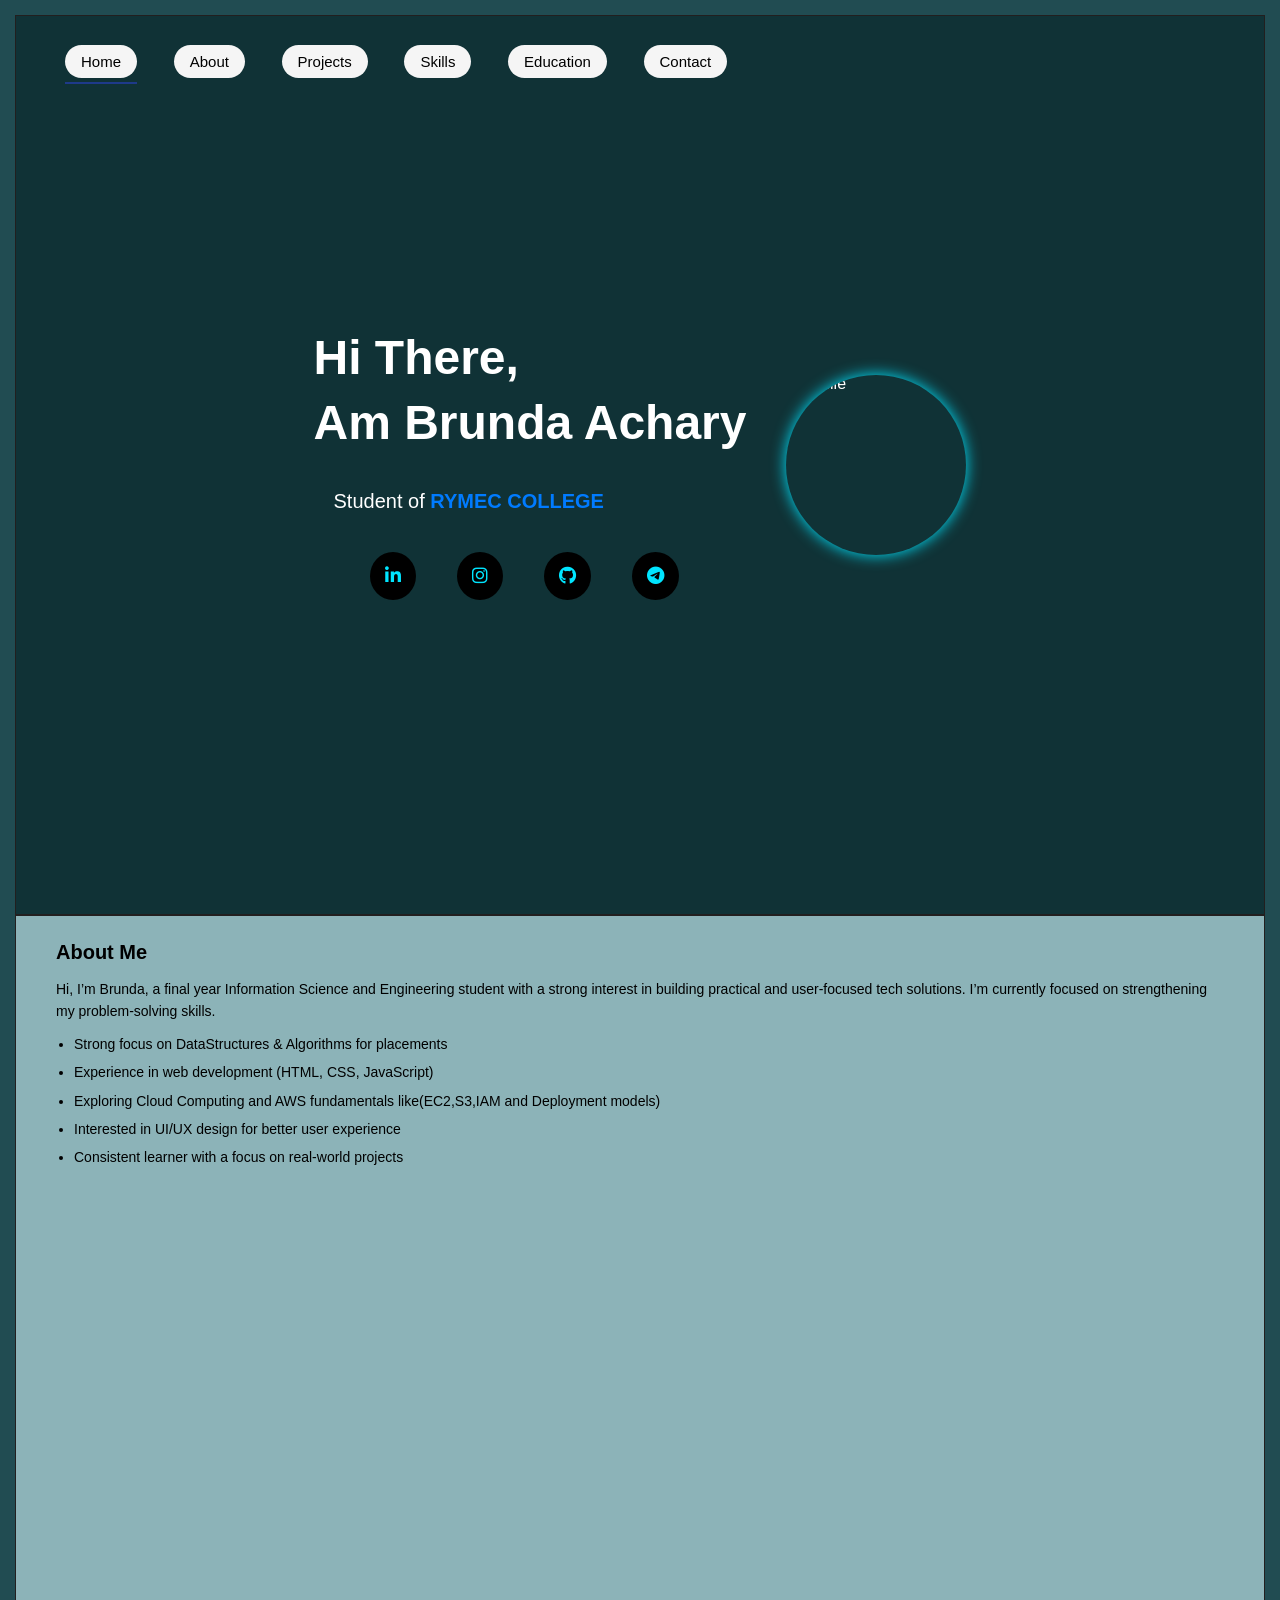
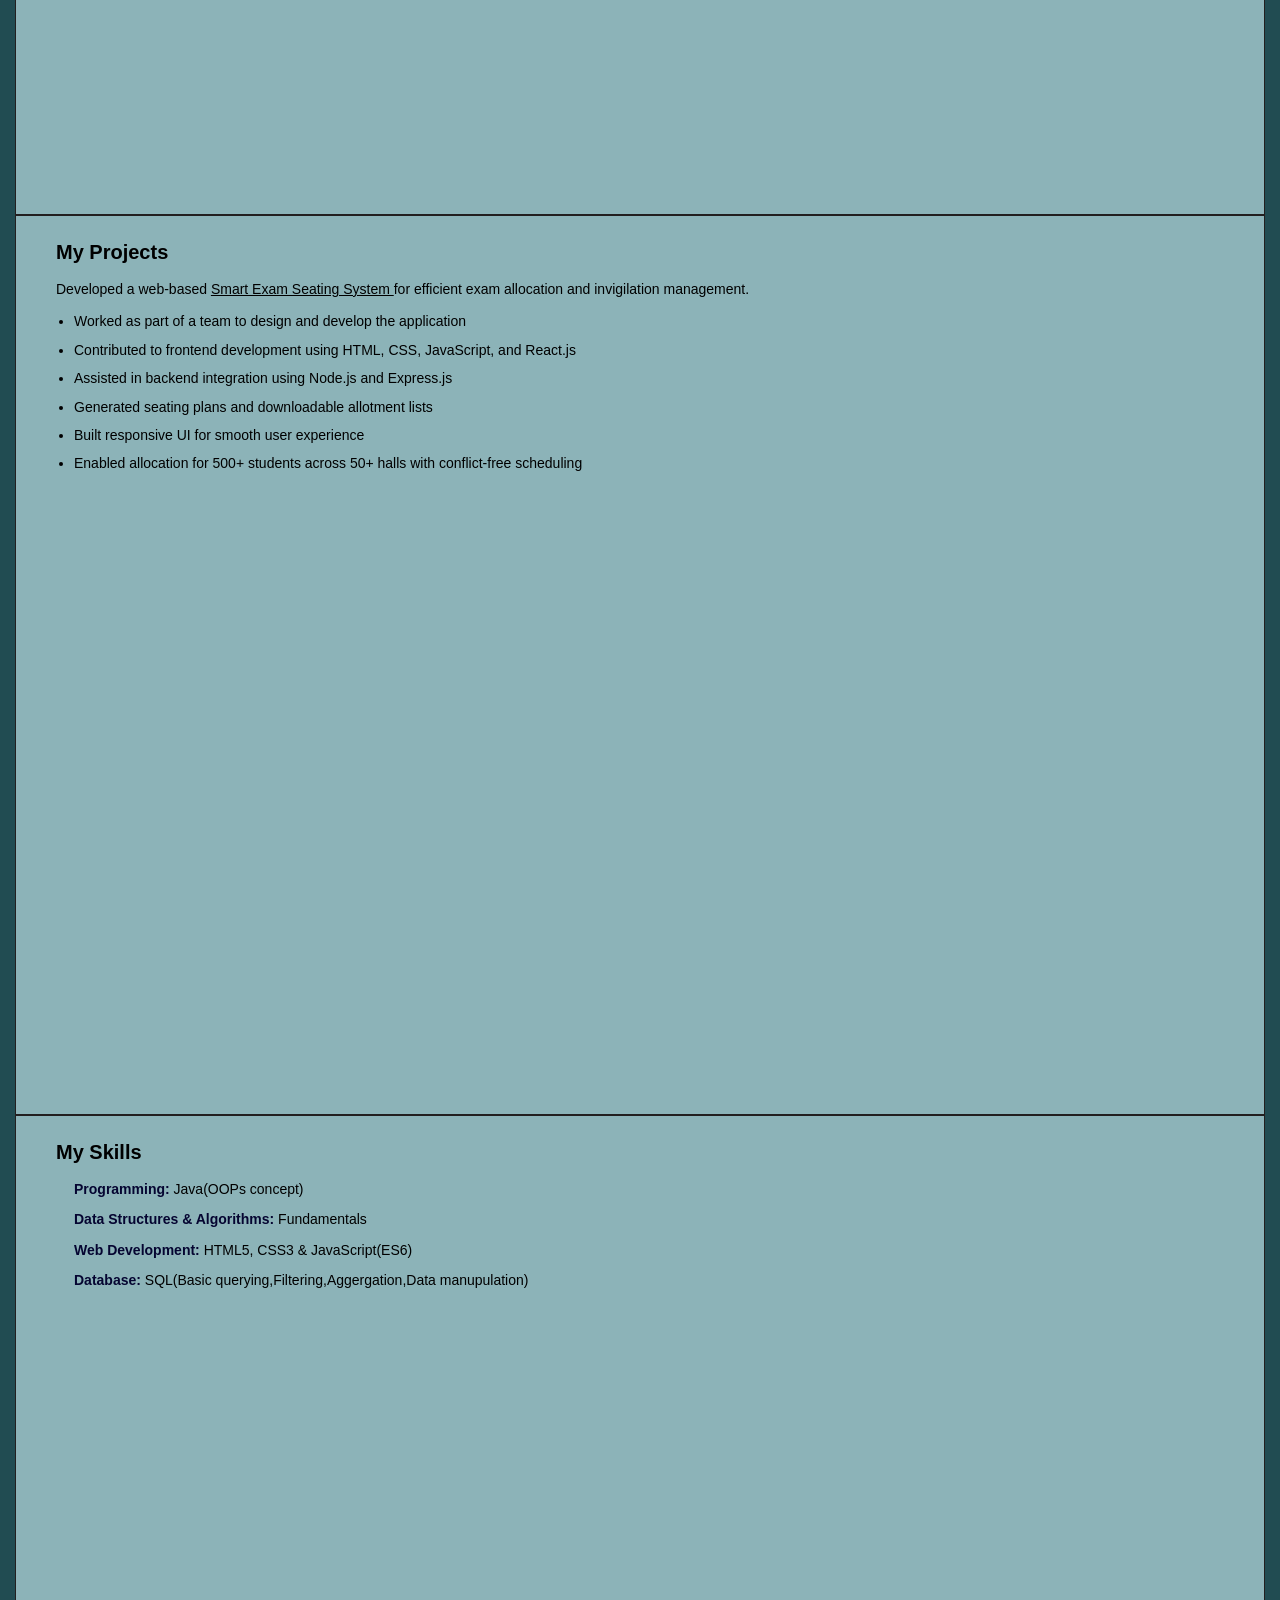
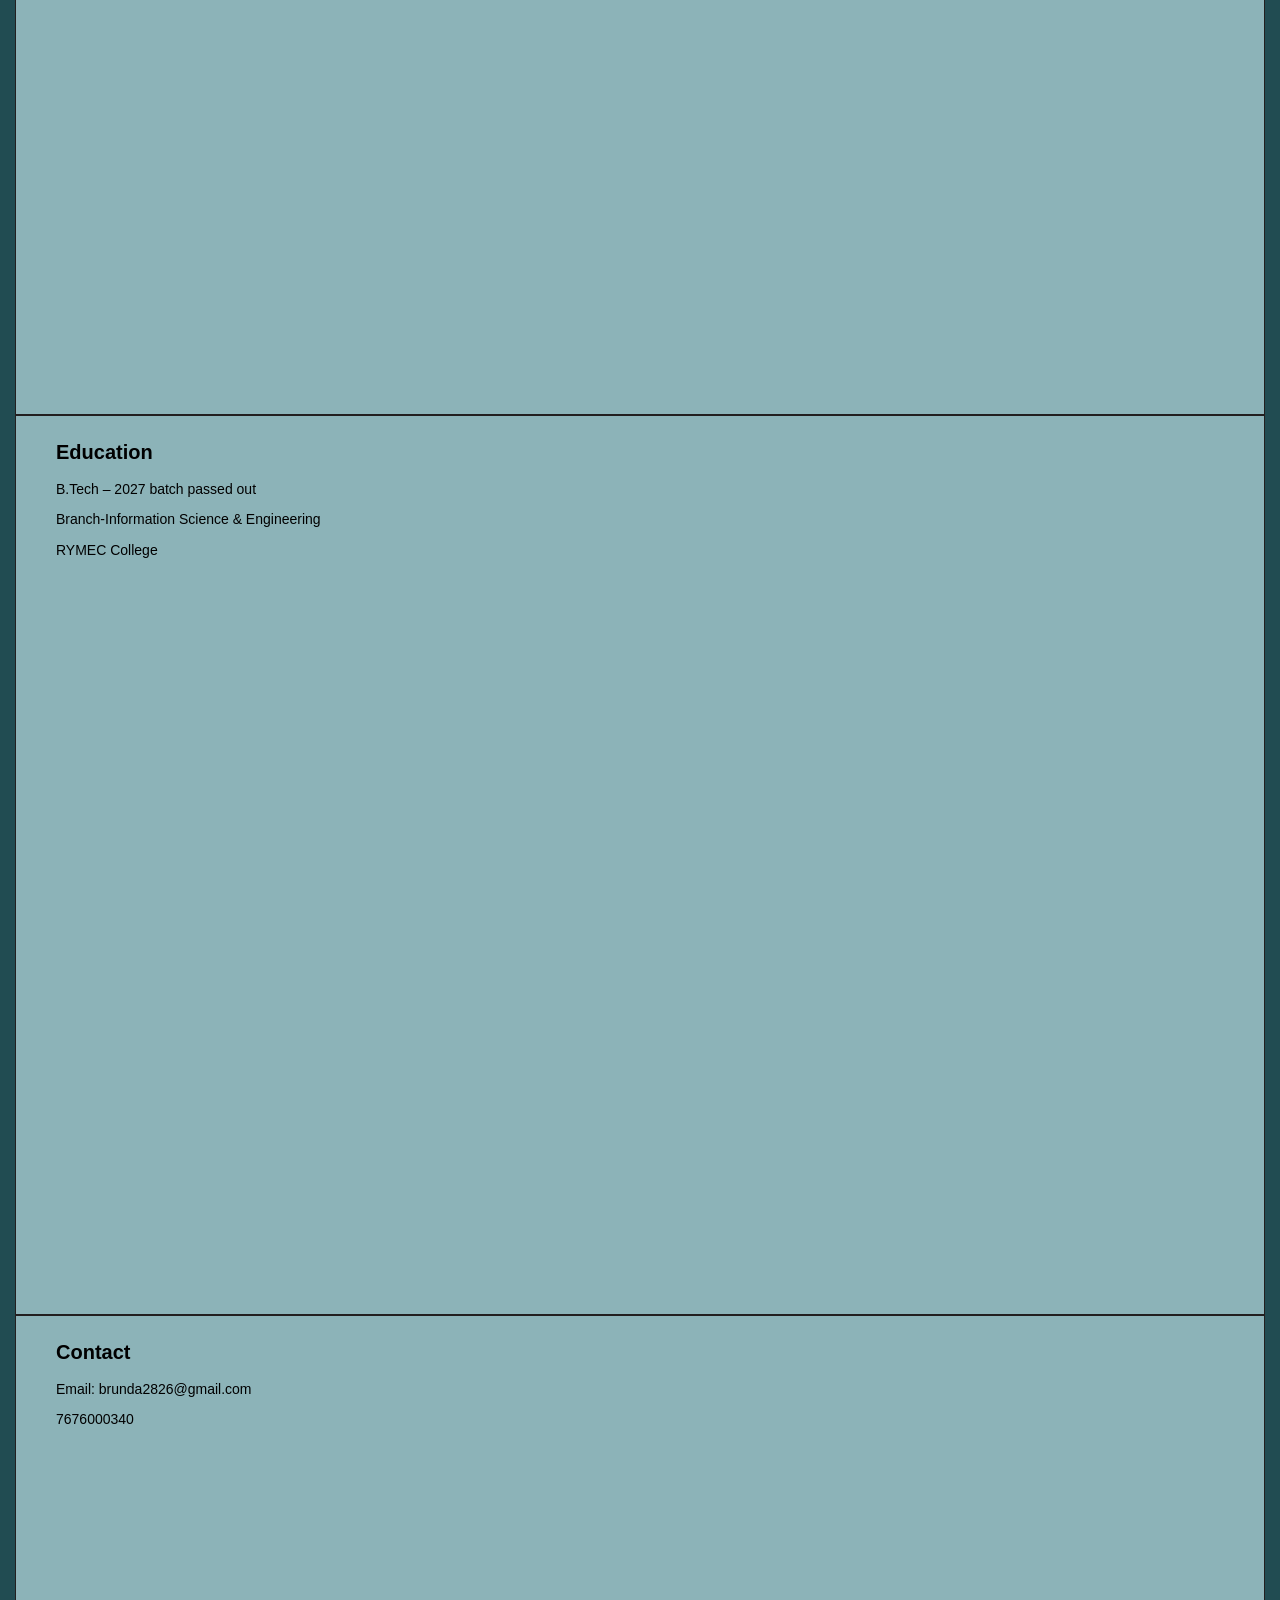
==== index.html @ 6b870812 "commit" ====
<!DOCTYPE html>
<html lang="en">
 
<head>
  <meta charset="UTF-8">
  <meta name="viewport" content="width=device-width, initial-scale=1.0">
  <meta name="description" content="Brunda's portfolio website">
  <title>Brunda Portfolio</title>

  <link rel="stylesheet" href="css/styling.css" >
  <link rel="stylesheet"
    href="https://cdnjs.cloudflare.com/ajax/libs/font-awesome/6.5.1/css/all.min.css">
</head>

<body>
<div>
<!-- NAVBAR -->
<header class="welcoming">
  <nav>
    <a class="nav-link active" href="#home">Home</a>
    <a class="nav-link" href="#about">About</a>
    <a class="nav-link" href="#projects">Projects</a>
    <a class="nav-link" href="#skills">Skills</a>
    <a class="nav-link" href="#education">Education</a>
    <a class="nav-link" href="#contact">Contact</a>
  </nav>
</header>


<!-- HOME -->
<main>
<section id="home" class="section hero-text">

  <div class="hero">
    <h1>Hi There,</h1>
    <h1>Am Brunda Achary</h1>
    <p> Student of <span class="highlighted">RYMEC COLLEGE</span></p>
      
    <div class="socials">
        <a href="https://www.linkedin.com/in/brunda-achary-463574352" target="_blank">
      <i class="fab fa-linkedin-in"></i>
        </a>

       <a href="https://www.instagram.com/brunda_achary/" target="_blank">
      <i class="fab fa-instagram"></i>
        </a>

      <a href="https://github.com/brunda2826-web/brunda" target="_blank">
      <i class="fab fa-github"></i>
       </a>

      <a href="https://t.me/bru_nda" target="_blank">
      <i class="fab fa-telegram-plane"></i>
      </a>
      
    </div>
  </div>

  <div class="image">
    <img src="display.jpeg" alt="profile">
  </div>

</section>

<!-- ABOUT -->
<section id="about" class="section">

   <div class="container">
   <h2>About Me</h2> 
   <p> Hi, I’m Brunda, a final year Information Science and Engineering student with a strong interest in building practical
      and user-focused tech solutions. I’m currently focused on strengthening my problem-solving skills.
   <ul>
    <li>Strong focus on DataStructures & Algorithms for placements</li>
    <li> Experience in web development (HTML, CSS, JavaScript)</li>
    <li>Exploring Cloud Computing and AWS fundamentals like(EC2,S3,IAM and Deployment models) </li>
    <li>Interested in UI/UX design for better user experience</li>
    <li>Consistent learner with a focus on real-world projects</li>
  </p>
</div>

</section>

<!-- PROJECTS-->
<section id="projects" class="section">

     <div class="container">
  <h2>My Projects</h2>
  <p> Developed a web-based <u>Smart Exam Seating System </u>for efficient exam allocation and invigilation management.<p>
  <ul>
    <li>Worked as part of a team to design and develop the application</li>
   <li>Contributed to frontend development using HTML, CSS, JavaScript, and React.js</li> 
   <li>Assisted in backend integration using Node.js and Express.js</li>
   <li> Generated seating plans and downloadable allotment lists</li>
   <li>Built responsive UI for smooth user experience</li>
   <li>Enabled allocation for 500+ students across 50+ halls with conflict-free scheduling</li>
  </ul>
</div>

</section>
<!--SKILLS-->
<section id="skills" class="section">

  <div class="container">
  <h2>My Skills</h2>
  <ul>
    <p><b class="coo">Programming: </b>Java(OOPs concept)</p>
    <p> <b class="coo">Data Structures & Algorithms: </b>Fundamentals</p>
    <p><b class="coo">Web Development: </b> HTML5, CSS3 & JavaScript(ES6)</p>
    <p><b class="coo"> Database: </b> SQL(Basic querying,Filtering,Aggergation,Data manupulation)</p>
  </ul>
</div>

</section>

<!-- EDUCATION -->
<section id="education" class="section">

<div class="container">
  <h2>Education</h2>
  <p>B.Tech – 2027 batch passed out </p>
  <p>Branch-Information Science & Engineering</p>
  <p>RYMEC College</p>
  </div>

</section>

<!-- CONTACT -->
<section id="contact" class="section">

  <div class="container">
  <h2>Contact</h2>
  <p>Email: brunda2826@gmail.com</p>
  <p> 7676000340</p>
 </div>

</section>
</main>
</div>

<!-- ACTIVE NAV SCRIPT -->
<script>
  const sections = document.querySelectorAll(".section");
  const navLinks = document.querySelectorAll(".nav-link");

  window.addEventListener("scroll", () => {
    let current = "";

    sections.forEach(section => {
      const sectionTop = section.offsetTop;
      const sectionHeight = section.clientHeight;

      if (pageYOffset >= sectionTop - sectionHeight / 3) {
        current = section.getAttribute("id");
      }
    });

    navLinks.forEach(link => {
      link.classList.remove("active");
      if (link.getAttribute("href") === "#" + current) {
        link.classList.add("active");
      }
    });
  });
</script>

</body>
</html>
---- css/styling.css ----
* {
  margin: 0;
  padding: 0;
  box-sizing: border-box;
  font-family: Arial, Helvetica, sans-serif;
}

.bold{
  font-size:xx-large;
}

html {
  scroll-behavior: smooth;
  scroll-padding-top:100px;
}

body {
    margin:15px;
  background: #214c52;
}

/* Navbar */
.welcoming {
  position: fixed;
  padding:30px 20px;
  font-size:x-large;
  width: 100%;
 justify-content:space-between;
  z-index: 100;
  flex-direction:column;
}

.nav-link{
  padding:8px 16px;
  border-radius:20px;
  background:#f5f5f5;
  color:rgb(0, 0, 0);
  margin-left: 30px;
  font-weight: 500;
  font-size: 15px;
  text-decoration: none;
  position: relative;
 
}
.nav-link:hover{
  transition: 0.3s ease;
  background-color: rgb(160, 182, 115);
}
/* underline effect */
nav a::after {
  content: "";
  position: absolute;
  left: 0;
  bottom: -6px;
  width: 0;
  height: 2px;
  background: #1e3a8a;
  transition: width 0.3s ease;
}

nav a.active::after,
nav a:hover::after {
  width: 100%;
}

/* Sections */
.section {
  min-height: 100vh;
  padding: 80 100px;
  border:1px solid #221f1f;
  text-align:left;
}
.container{
  max-width:900pxm;
  margin:auto;
}
ul{
  padding-left:30px;
}

/* Hero Section */
.hero-text {
  display: flex;
  gap:40px;
  align-items: center;
  justify-content:center;
}

.hero h1 {
  font-size: 48px;
  margin-bottom: 10px;
}

.hero p {
  font-size: 20px;
  margin: 15px 0;
  padding:20px;
}

.btn {
  background: #1e3a8a;
  color: white;
  border: none;
  padding: 12px 28px;
  border-radius: 30px;
  cursor: pointer;
  font-size: 16px;
}

/* Social Icons */
.socials {
  display:flex;
  gap:15px;
  justify-content: center;
}

.socials i {
  background: #000;
  color: #00e5ff;
  padding: 15px;
  margin-right: 10px;
  border-radius: 50%;
  cursor: pointer;
}
.socials a:hover i{
    color:#00e5ff;
    transform:scale(1.2);
    transition:0.3s;
}

/* Image */
.image {
  width: 180px;
  height: 180px;
  flex-shrink:0;
  overflow: hidden;
  box-shadow: 0 0 15px #00e5ff;
  border-radius:50%;
   transition:all 0.4s ease;
}
.image:hover{
    color:#00e5ff;
    transform:scale(1.05);
   

}
.image img {
  width: 100%;
  height: 100%;
  object-fit: cover;
  object-position: center top;
  display:block;
}/** Make each section full viewport height and add padding */


/* Background and text colors for each section */
#home {
  background-color: #103236;
  min-height:100vh;  /* dark blue */
  color: #fff;                 /* white text for contrast */
}

#about {
  margin: 0 auto;
  text-align:left;
  padding:20px 40px;
  font-size:20px;
  line-height:1.6;
  background-color: #8cb3b8;  /* light blue */
  color: black;             /* blue text */
}

#skills {
    margin: 0 auto;
    text-align:left;
    padding:20px 40px;
    font-size:20px;
    line-height:1.6;
    background-color: #8cb3b8;  /* light blue */
    color: black;  
}
#projects {
   margin: 0 auto;
   text-align:left;
   padding:20px 40px;
   font-size:20px;
   line-height:1.6;
   background-color: #8cb3b8;   /* light blue */
   color: black; 
}
#education {
   margin: 0 auto;
   text-align:left;
   padding:20px 40px;
   font-size:20px;
   line-height:1.6;
   background-color: #8cb3b8;  /* light blue */
   color: black;  
}

#contact {
   margin: 0 auto;
   text-align:left;
   padding:20px 40px;
   font-size:20px;
   line-height:1.6;
   background-color: #8cb3b8;  /* light blue */
   color: black; 
    
}
.highlighted{
    font-size:20px;
    line-height:1.6;
    color:rgb(158, 207, 118);
    font-weight:750;
}

 
.coo{
   color:rgb(5, 5, 49);
}
@media (max-width: 768px) {
  *{
    margin:0;
    padding:0;
    box-sizing:border-box;
  }
body{
  font-family:Arial, Helvetica, sans-serif;
  line-height:1.6;
}
.section {
    padding: 50px 20px;
  }
  .container{
    width:100%;
    max-width:100%;
  }
  nav{
    display:flex;
    padding:10px;
    flex-wrap:wrap;
    justify-content:center;
    align-items:center;
    gap:8x;
  }
  .nav-link {
    text-decoration: none;
  padding: 6px 12px;
  background: #f0f0f0;
  border-radius: 20px;
  color: black;
  font-size: 14px;
}
 
  .hero-text {
    flex-direction: column;
   display:flex;
    text-align: center;
    align-items:center;
  }
  .welcoming {
    width:90%;
    max-width:400px;
    padding:16px;
    text-align: center;
  }
  .hero{
    width:100%;
  }
  .hero h1 {
    font-size: 24px;
  }

  .hero p {
    font-size: 14px;
  }
.image {
  width: 180px;
  height: 180px;
  flex-shrink:0;
  overflow: hidden;
  box-shadow: 0 0 15px #00e5ff;
}
.image img {
 width:150px;
    height:auto;
    border-radius:50%;
    margin-top:15px;
}
  }
   .socials {
  margin-top: 10px;
}
.socials a {
  margin: 0 8px;
  font-size: 18px;
  color: black;
}
/* ABOUT + PROJECTS + LISTS */
ul {
  margin-top: 10px;
  padding-left: 18px;
}

li {
  font-size: 14px;
  margin-bottom: 6px;
}

/* HEADINGS */
h2 {
  margin-bottom: 10px;
  font-size: 20px;
}

/* PARAGRAPHS */
p {
  font-size: 14px;
  margin-bottom: 8px;
}

/* HIGHLIGHT TEXT */
.highlighted {
  color: #007bff;
  font-weight: bold;
}
coo{
   color:rgb(5, 5, 49);
}
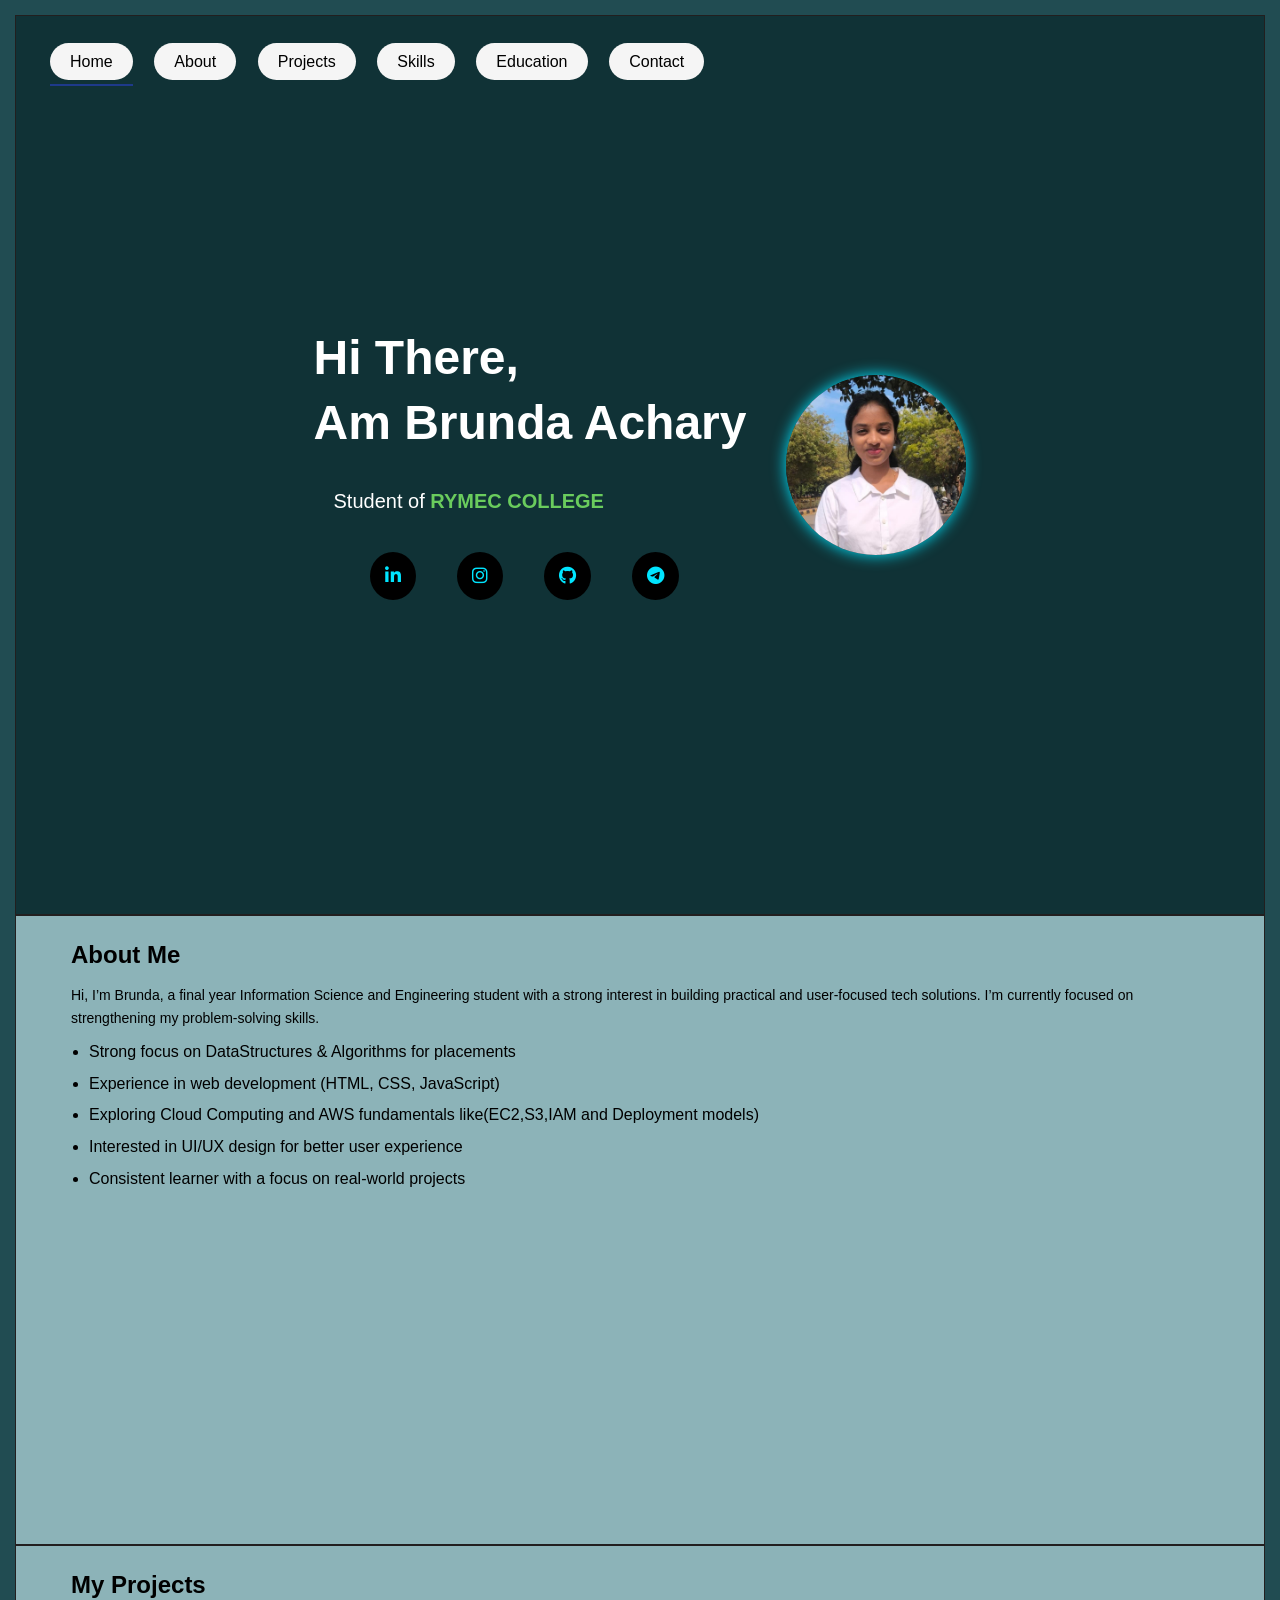
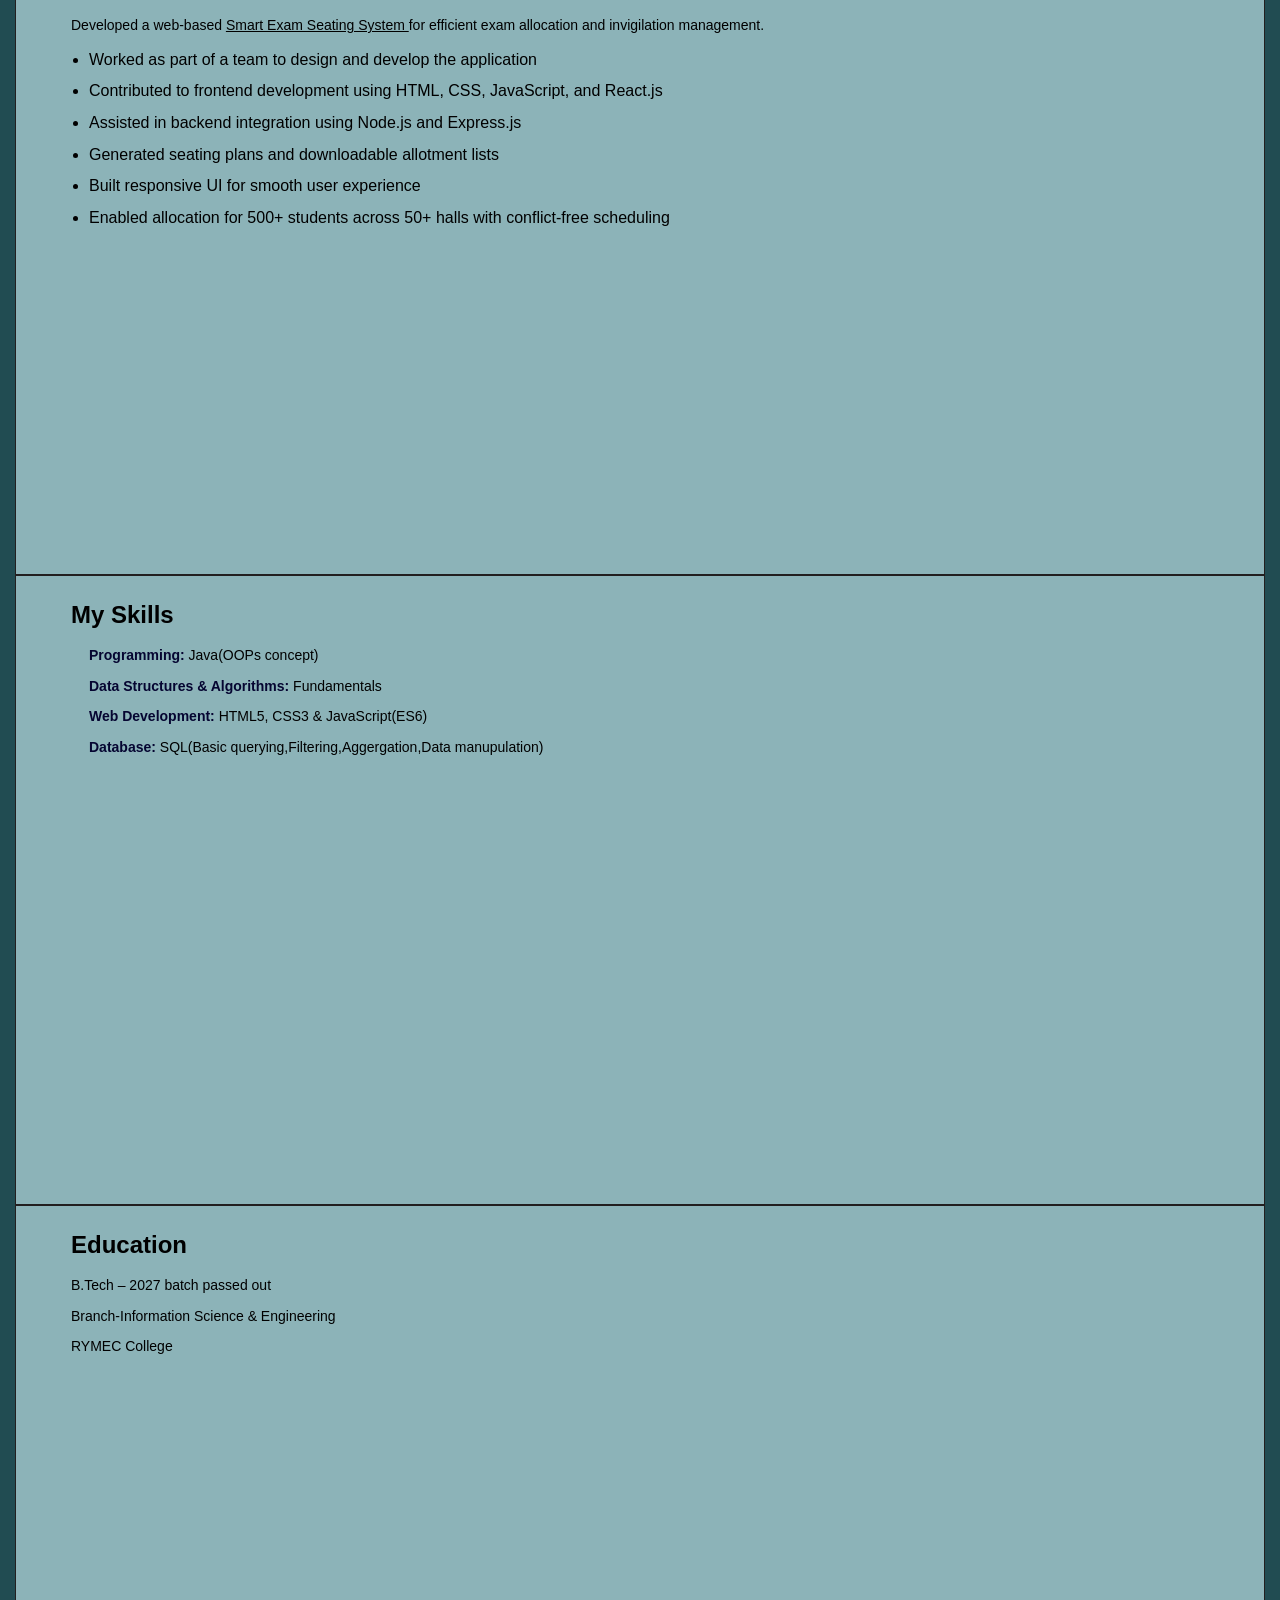
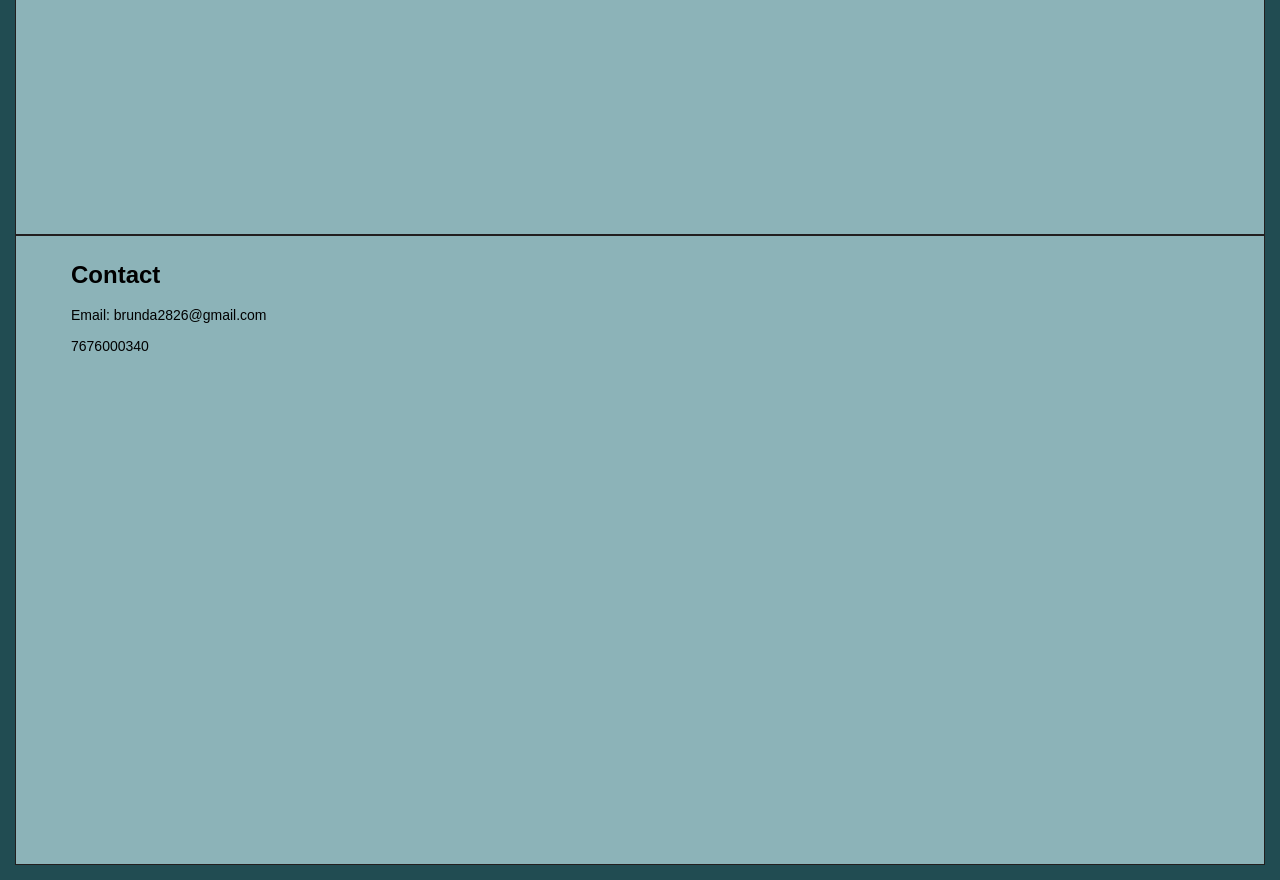
==== commit 6eb815ae: "ui changes" ====
--- a/index.html
+++ b/index.html
@@ -34,7 +34,7 @@
   <div class="hero">
     <h1>Hi There,</h1>
     <h1>Am Brunda Achary</h1>
-    <p> Student of <span class="highlighted">RYMEC COLLEGE</span></p>
+    <p>Student of <span class="highlighted">RYMEC COLLEGE</span></p>
       
     <div class="socials">
         <a href="https://www.linkedin.com/in/brunda-achary-463574352" target="_blank">
@@ -57,7 +57,7 @@
   </div>
 
   <div class="image">
-    <img src="display.jpeg" alt="profile">
+    <img src="images/display.jpeg" alt="profile">
   </div>
 
 </section>
@@ -77,7 +77,6 @@
     <li>Consistent learner with a focus on real-world projects</li>
   </p>
 </div>
-
 </section>
 
 <!-- PROJECTS-->
--- a/css/styling.css
+++ b/css/styling.css
@@ -23,6 +23,8 @@
 .welcoming {
   position: fixed;
   padding:30px 20px;
+  flex-wrap:wrap;
+  gap:12px;
   font-size:x-large;
   width: 100%;
  justify-content:space-between;
@@ -31,13 +33,14 @@
 }
 
 .nav-link{
-  padding:8px 16px;
+  padding:10px 20px;
   border-radius:20px;
   background:#f5f5f5;
   color:rgb(0, 0, 0);
-  margin-left: 30px;
+  margin-left: 15px;
   font-weight: 500;
-  font-size: 15px;
+  transition:0.3s;
+  font-size: 16px;
   text-decoration: none;
   position: relative;
  
@@ -65,17 +68,17 @@
 
 /* Sections */
 .section {
-  min-height: 100vh;
-  padding: 80 100px;
+  min-height: 70vh;
+  padding: 2em 1.5em;
   border:1px solid #221f1f;
   text-align:left;
-}
+  margin:auto;
+}
+
 .container{
-  max-width:900pxm;
+  max-width:600pxm;
   margin:auto;
-}
-ul{
-  padding-left:30px;
+  padding:0 15px;
 }
 
 /* Hero Section */
@@ -106,6 +109,11 @@
   cursor: pointer;
   font-size: 16px;
 }
+h2{
+  font-size:32px;
+  margin-bottom: 20px;
+}
+
 
 /* Social Icons */
 .socials {
@@ -159,12 +167,25 @@
   min-height:100vh;  /* dark blue */
   color: #fff;                 /* white text for contrast */
 }
-
+#about ul li {
+font-size:16px;
+}
+#skills ul li {
+font-size:16px;
+}
+#projects ul li {
+font-size:16px;
+}
+#education ul li {
+font-size:16px;
+}
+#contact ul li {
+font-size:16px;
+}
 #about {
   margin: 0 auto;
   text-align:left;
   padding:20px 40px;
-  font-size:20px;
   line-height:1.6;
   background-color: #8cb3b8;  /* light blue */
   color: black;             /* blue text */
@@ -174,7 +195,6 @@
     margin: 0 auto;
     text-align:left;
     padding:20px 40px;
-    font-size:20px;
     line-height:1.6;
     background-color: #8cb3b8;  /* light blue */
     color: black;  
@@ -183,7 +203,6 @@
    margin: 0 auto;
    text-align:left;
    padding:20px 40px;
-   font-size:20px;
    line-height:1.6;
    background-color: #8cb3b8;   /* light blue */
    color: black; 
@@ -192,7 +211,6 @@
    margin: 0 auto;
    text-align:left;
    padding:20px 40px;
-   font-size:20px;
    line-height:1.6;
    background-color: #8cb3b8;  /* light blue */
    color: black;  
@@ -202,7 +220,6 @@
    margin: 0 auto;
    text-align:left;
    padding:20px 40px;
-   font-size:20px;
    line-height:1.6;
    background-color: #8cb3b8;  /* light blue */
    color: black; 
@@ -211,7 +228,7 @@
 .highlighted{
     font-size:20px;
     line-height:1.6;
-    color:rgb(158, 207, 118);
+    color:rgb(113, 163, 72);
     font-weight:750;
 }
 
@@ -230,7 +247,9 @@
   line-height:1.6;
 }
 .section {
-    padding: 50px 20px;
+  min-height:50vh;
+  padding:1.5em 1em;
+
   }
   .container{
     width:100%;
@@ -242,7 +261,7 @@
     flex-wrap:wrap;
     justify-content:center;
     align-items:center;
-    gap:8x;
+    gap:0.7em;
   }
   .nav-link {
     text-decoration: none;
@@ -255,25 +274,27 @@
  
   .hero-text {
     flex-direction: column;
+    gap:20px;
    display:flex;
     text-align: center;
     align-items:center;
   }
   .welcoming {
     width:90%;
+    gap:8px;
     max-width:400px;
-    padding:16px;
+    padding:10px;
     text-align: center;
   }
   .hero{
     width:100%;
   }
   .hero h1 {
-    font-size: 24px;
+    font-size: 28px;
   }
 
   .hero p {
-    font-size: 14px;
+    font-size: 16px;
   }
 .image {
   width: 180px;
@@ -311,7 +332,7 @@
 /* HEADINGS */
 h2 {
   margin-bottom: 10px;
-  font-size: 20px;
+  font-size: 24px;
 }
 
 /* PARAGRAPHS */
@@ -322,7 +343,7 @@
 
 /* HIGHLIGHT TEXT */
 .highlighted {
-  color: #007bff;
+  color: #6acc5d;
   font-weight: bold;
 }
 coo{
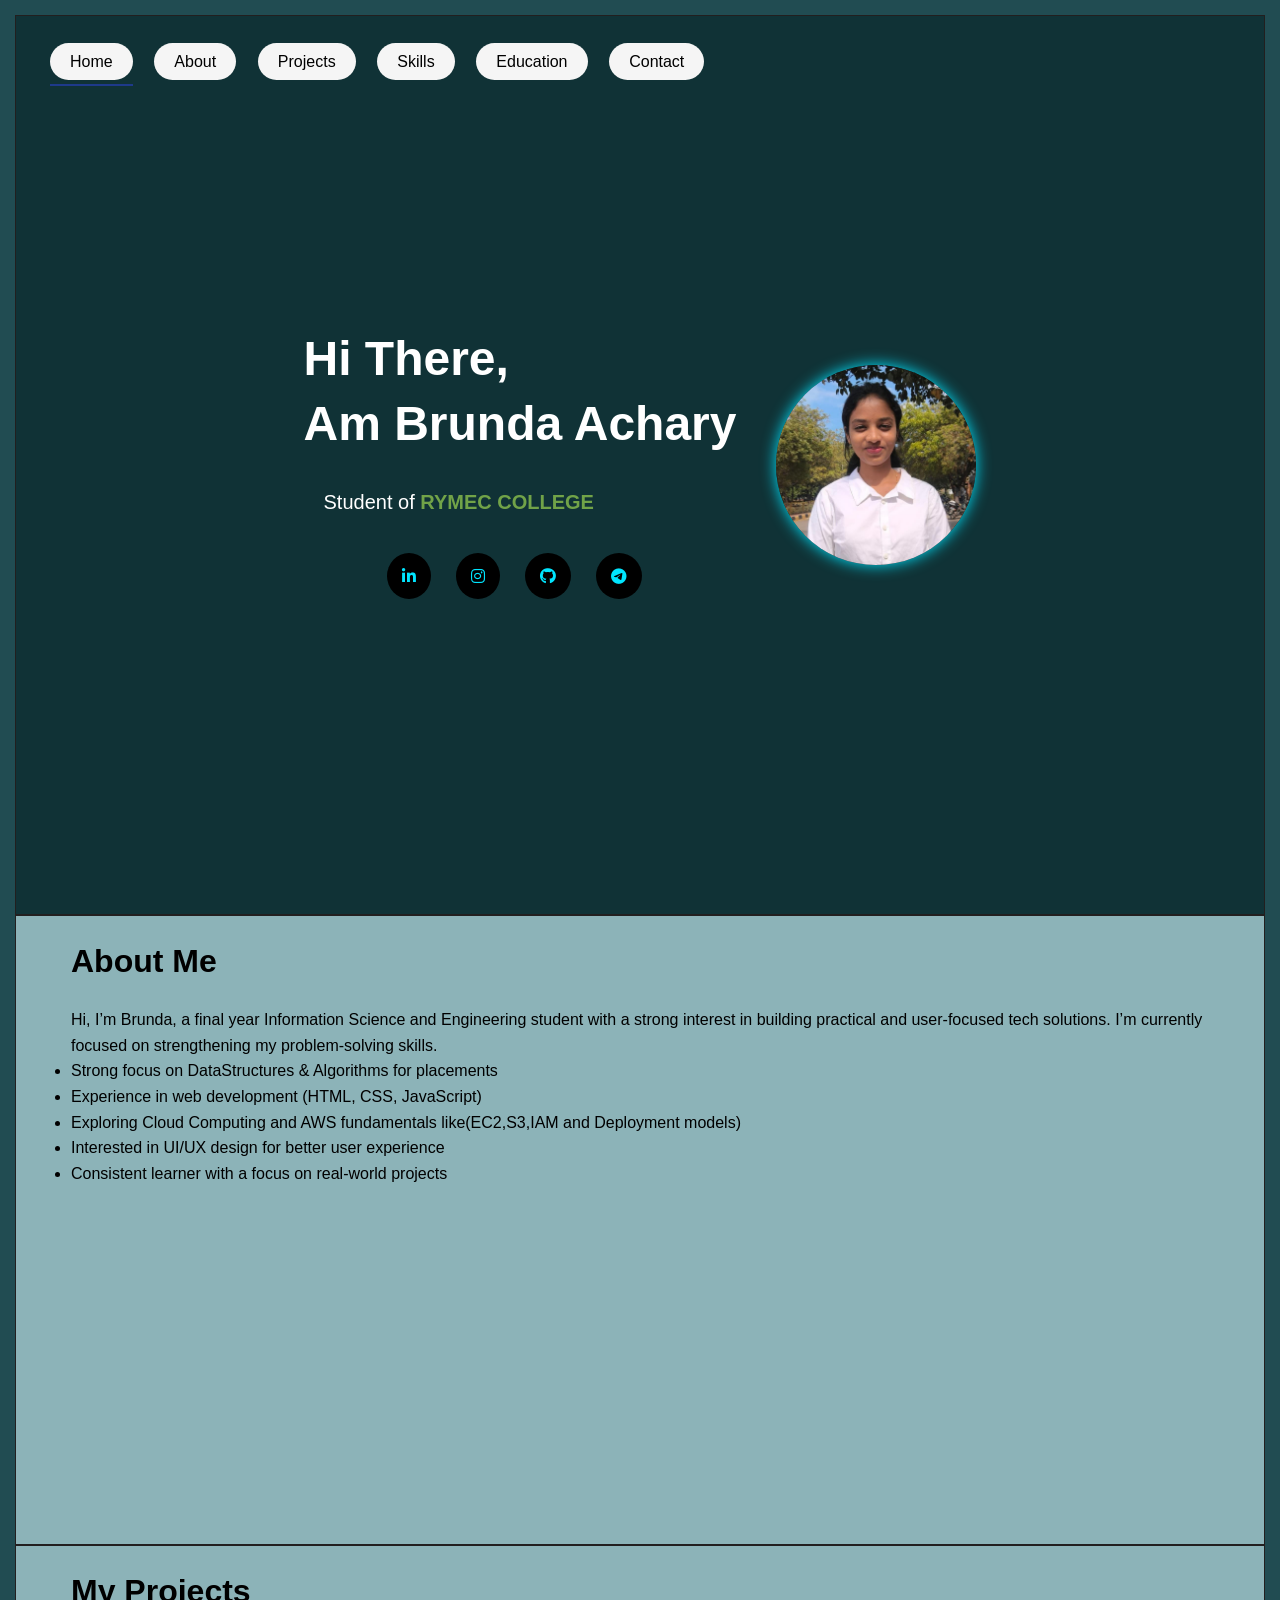
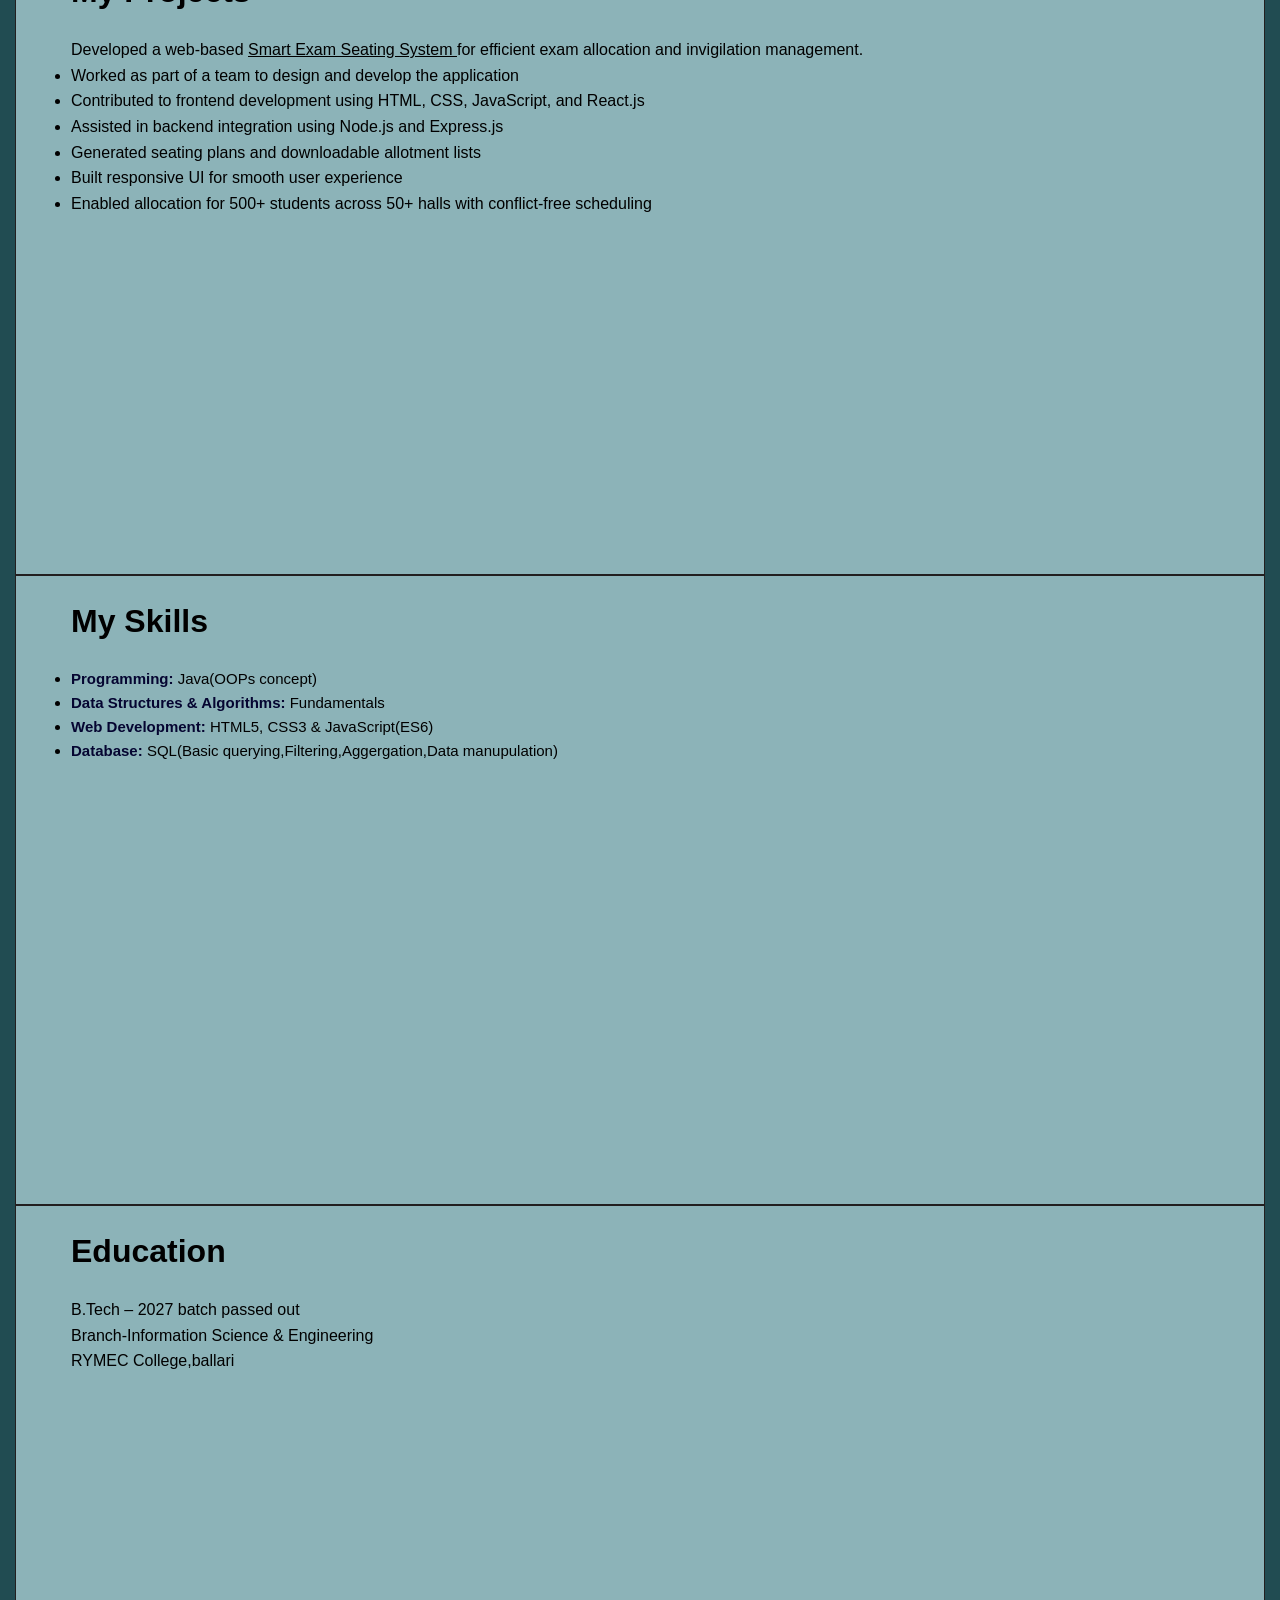
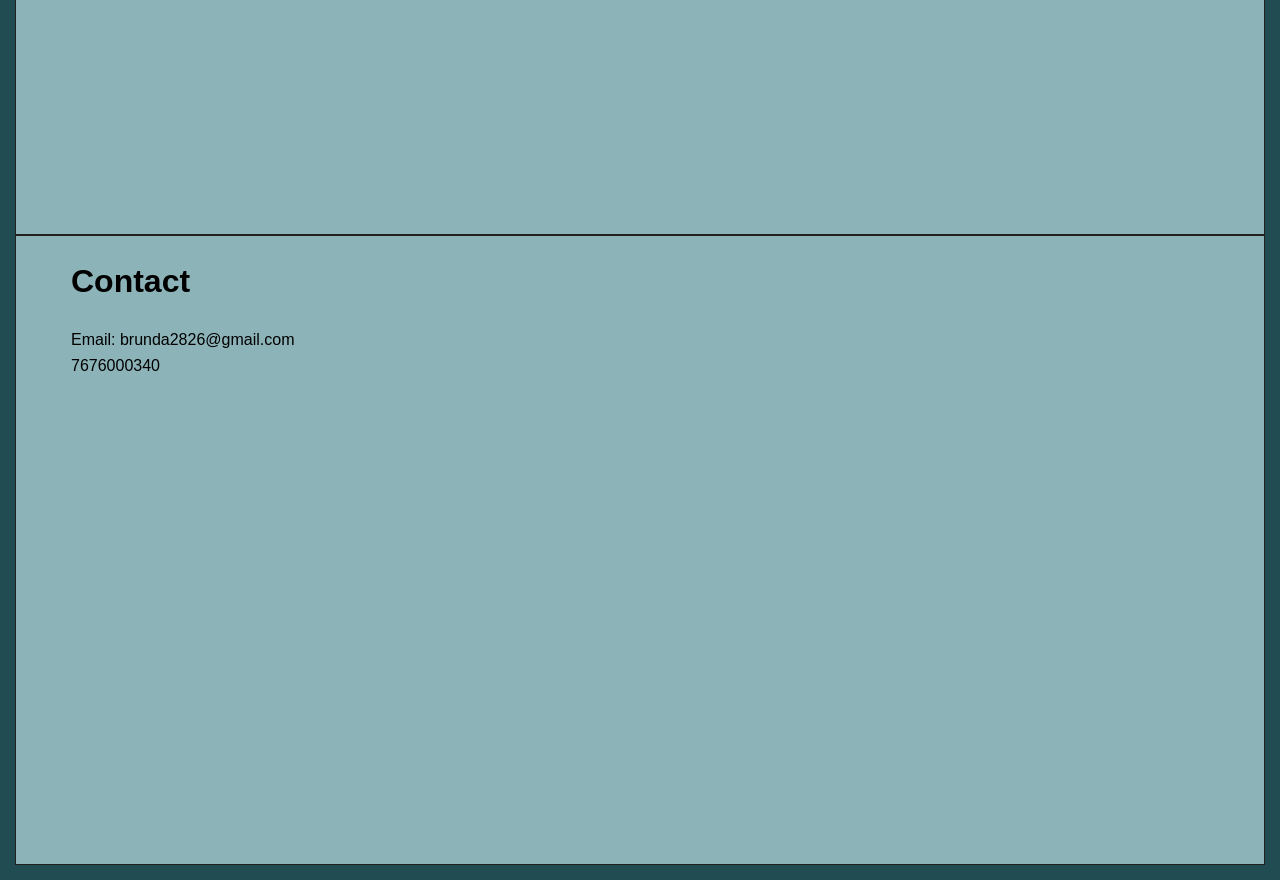
==== commit ea4c1587: "readability changes" ====
--- a/index.html
+++ b/index.html
@@ -102,10 +102,10 @@
   <div class="container">
   <h2>My Skills</h2>
   <ul>
-    <p><b class="coo">Programming: </b>Java(OOPs concept)</p>
-    <p> <b class="coo">Data Structures & Algorithms: </b>Fundamentals</p>
-    <p><b class="coo">Web Development: </b> HTML5, CSS3 & JavaScript(ES6)</p>
-    <p><b class="coo"> Database: </b> SQL(Basic querying,Filtering,Aggergation,Data manupulation)</p>
+    <li><b class="coo">Programming: </b>Java(OOPs concept)</li>
+    <li> <b class="coo">Data Structures & Algorithms: </b>Fundamentals</li>
+    <li><b class="coo">Web Development: </b> HTML5, CSS3 & JavaScript(ES6)</li>
+    <li><b class="coo"> Database: </b> SQL(Basic querying,Filtering,Aggergation,Data manupulation)</li>
   </ul>
 </div>
 
@@ -118,7 +118,7 @@
   <h2>Education</h2>
   <p>B.Tech – 2027 batch passed out </p>
   <p>Branch-Information Science & Engineering</p>
-  <p>RYMEC College</p>
+  <p>RYMEC College,ballari</p>
   </div>
 
 </section>
--- a/css/styling.css
+++ b/css/styling.css
@@ -65,7 +65,7 @@
 nav a:hover::after {
   width: 100%;
 }
-
+/* Background and text colors for each section */
 /* Sections */
 .section {
   min-height: 70vh;
@@ -138,10 +138,11 @@
 
 /* Image */
 .image {
-  width: 180px;
-  height: 180px;
+  width: 200px;
+  height: 200px;
   flex-shrink:0;
   overflow: hidden;
+  margin: 15px 0;
   box-shadow: 0 0 15px #00e5ff;
   border-radius:50%;
    transition:all 0.4s ease;
@@ -149,8 +150,7 @@
 .image:hover{
     color:#00e5ff;
     transform:scale(1.05);
-   
-
+  
 }
 .image img {
   width: 100%;
@@ -158,29 +158,27 @@
   object-fit: cover;
   object-position: center top;
   display:block;
-}/** Make each section full viewport height and add padding */
-
-
-/* Background and text colors for each section */
+}
+/** Make each section full viewport height and add padding */
 #home {
   background-color: #103236;
   min-height:100vh;  /* dark blue */
   color: #fff;                 /* white text for contrast */
 }
-#about ul li {
-font-size:16px;
+#about p ul li {
+font-size:15px;
 }
 #skills ul li {
-font-size:16px;
-}
-#projects ul li {
-font-size:16px;
+font-size:15px;
+}
+#projects  p ul li {
+font-size:15px;
 }
 #education ul li {
-font-size:16px;
+font-size:15px;
 }
 #contact ul li {
-font-size:16px;
+font-size:15px;
 }
 #about {
   margin: 0 auto;
@@ -247,7 +245,7 @@
   line-height:1.6;
 }
 .section {
-  min-height:50vh;
+  min-height:55vh;
   padding:1.5em 1em;
 
   }
@@ -292,24 +290,23 @@
   .hero h1 {
     font-size: 28px;
   }
-
-  .hero p {
-    font-size: 16px;
-  }
 .image {
-  width: 180px;
-  height: 180px;
+  width: 210px;
+  height: 210px;
   flex-shrink:0;
   overflow: hidden;
   box-shadow: 0 0 15px #00e5ff;
+  border-radius:50%;
+   transition:all 0.4s ease;
 }
 .image img {
- width:150px;
-    height:auto;
-    border-radius:50%;
-    margin-top:15px;
-}
-  }
+  width: 100%;
+  height: 100%;
+  object-fit: cover;
+  object-position: center top;
+  display:block;
+  border-radius:50%;
+}
    .socials {
   margin-top: 10px;
 }
@@ -319,25 +316,33 @@
   color: black;
 }
 /* ABOUT + PROJECTS + LISTS */
-ul {
-  margin-top: 10px;
-  padding-left: 18px;
-}
-
-li {
-  font-size: 14px;
-  margin-bottom: 6px;
+#about ul li {
+font-size:16px;
+}
+#skills ul li {
+font-size:16px;
+}
+#projects ul li {
+font-size:16px;
+
+}
+#education ul li {
+font-size:16px;
+}
+#contact ul li {
+font-size:16px;
 }
 
 /* HEADINGS */
 h2 {
   margin-bottom: 10px;
-  font-size: 24px;
+  font-size: 32px;
 }
 
 /* PARAGRAPHS */
 p {
   font-size: 14px;
+  line-height:1.5;
   margin-bottom: 8px;
 }
 
@@ -346,7 +351,7 @@
   color: #6acc5d;
   font-weight: bold;
 }
-coo{
+.coo{
    color:rgb(5, 5, 49);
 }
-
+}
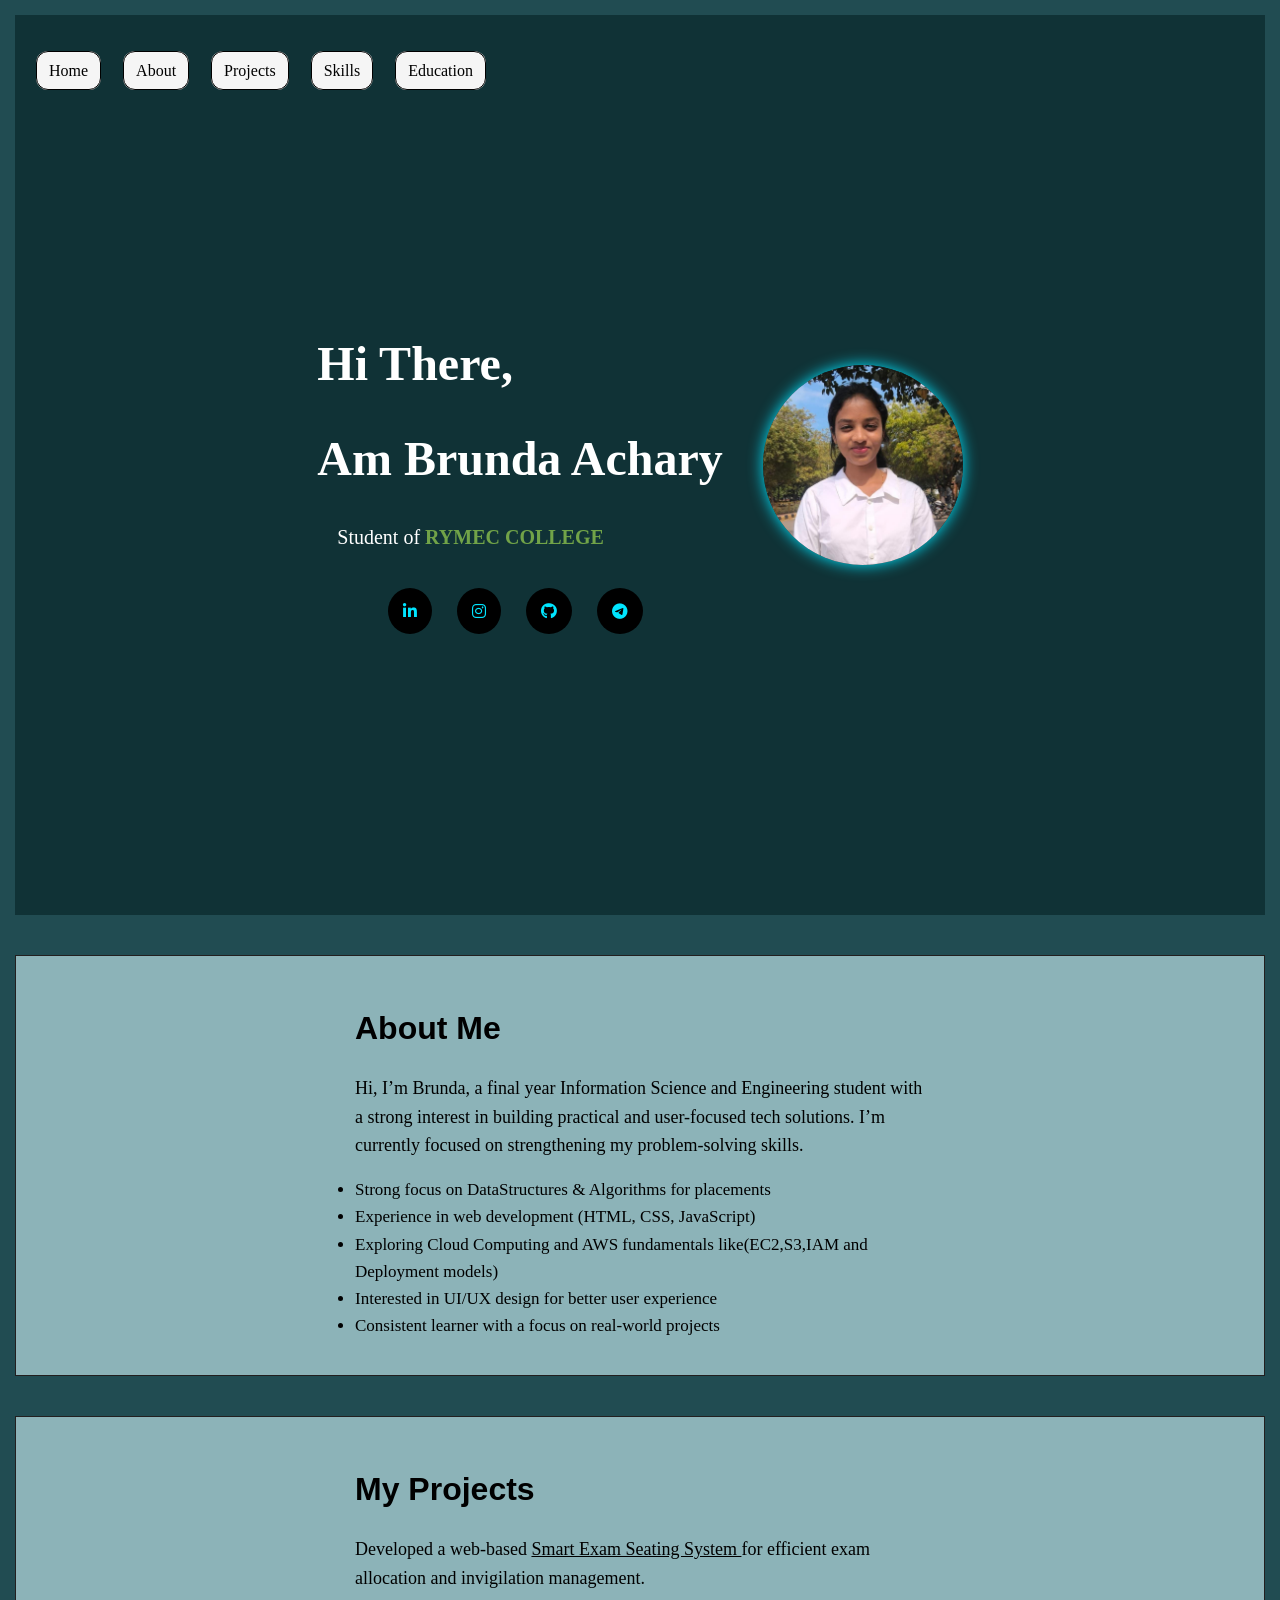
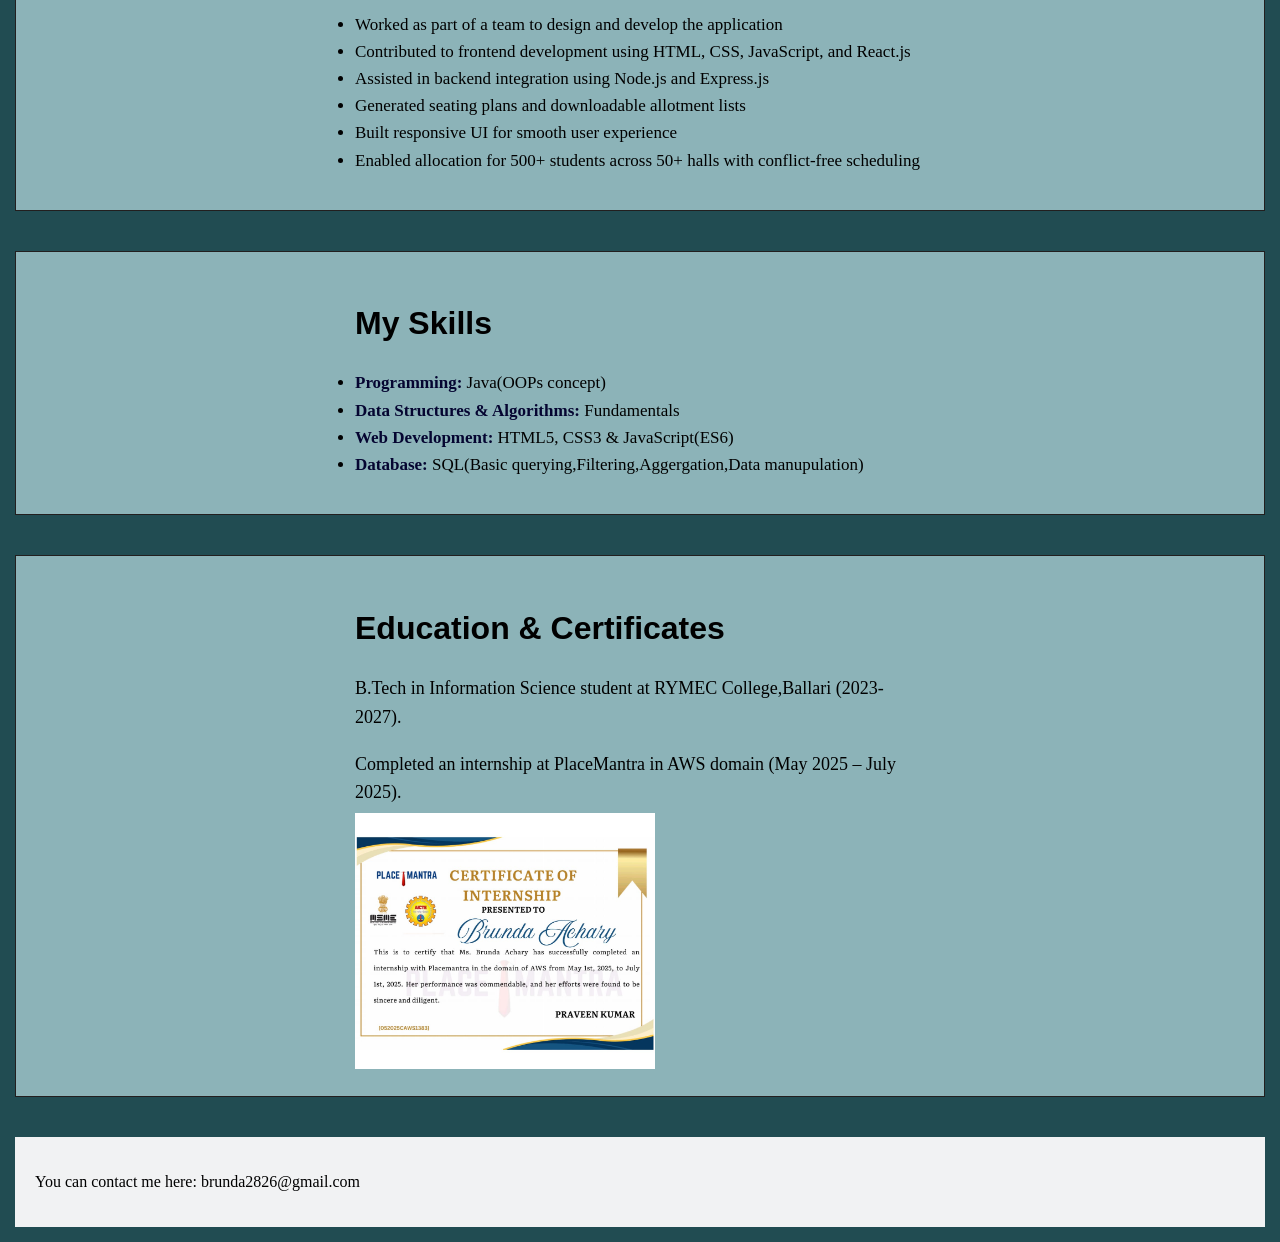
==== commit 87d5d1ef: "added AWS certificate" ====
--- a/index.html
+++ b/index.html
@@ -13,7 +13,7 @@
 </head>
 
 <body>
-<div>
+
 <!-- NAVBAR -->
 <header class="welcoming">
   <nav>
@@ -22,20 +22,21 @@
     <a class="nav-link" href="#projects">Projects</a>
     <a class="nav-link" href="#skills">Skills</a>
     <a class="nav-link" href="#education">Education</a>
-    <a class="nav-link" href="#contact">Contact</a>
+   
   </nav>
 </header>
 
 
 <!-- HOME -->
 <main>
-<section id="home" class="section hero-text">
-
+<section id="home" >
   <div class="hero">
+    
     <h1>Hi There,</h1>
     <h1>Am Brunda Achary</h1>
     <p>Student of <span class="highlighted">RYMEC COLLEGE</span></p>
-      
+    
+      <!-- icons -->
     <div class="socials">
         <a href="https://www.linkedin.com/in/brunda-achary-463574352" target="_blank">
       <i class="fab fa-linkedin-in"></i>
@@ -68,14 +69,14 @@
    <div class="container">
    <h2>About Me</h2> 
    <p> Hi, I’m Brunda, a final year Information Science and Engineering student with a strong interest in building practical
-      and user-focused tech solutions. I’m currently focused on strengthening my problem-solving skills.
+      and user-focused tech solutions. I’m currently focused on strengthening my problem-solving skills. </p>
    <ul>
     <li>Strong focus on DataStructures & Algorithms for placements</li>
     <li> Experience in web development (HTML, CSS, JavaScript)</li>
     <li>Exploring Cloud Computing and AWS fundamentals like(EC2,S3,IAM and Deployment models) </li>
     <li>Interested in UI/UX design for better user experience</li>
     <li>Consistent learner with a focus on real-world projects</li>
-  </p>
+   </ul>
 </div>
 </section>
 
@@ -115,26 +116,19 @@
 <section id="education" class="section">
 
 <div class="container">
-  <h2>Education</h2>
-  <p>B.Tech – 2027 batch passed out </p>
-  <p>Branch-Information Science & Engineering</p>
-  <p>RYMEC College,ballari</p>
+  <h2>Education & Certificates</h2>
+  <p>B.Tech in Information Science student at RYMEC College,Ballari (2023-2027).</p>
+  <p> Completed an internship at PlaceMantra in AWS domain (May 2025 – July 2025).</p>
+  <img src="images/Aws certificate.jpeg" class="certificate">
   </div>
 
 </section>
 
-<!-- CONTACT -->
-<section id="contact" class="section">
 
-  <div class="container">
-  <h2>Contact</h2>
-  <p>Email: brunda2826@gmail.com</p>
-  <p> 7676000340</p>
- </div>
-
-</section>
+<footer class="footer">
+  <p>You can contact me here: brunda2826@gmail.com</p>
+</footer>
 </main>
-</div>
 
 <!-- ACTIVE NAV SCRIPT -->
 <script>
--- a/css/styling.css
+++ b/css/styling.css
@@ -1,17 +1,26 @@
 * {
-  margin: 0;
   padding: 0;
   box-sizing: border-box;
-  font-family: Arial, Helvetica, sans-serif;
-}
-
+  
+}
+.footer {
+  text-align: left;
+  padding: 20px;
+  background: #f1f2f3;
+  color: #000000;
+  font-weight:500px;
+  margin-top: 20px;
+}
+.hero{
+  font-family: 'Times New Roman', Times, serif;
+}
 .bold{
   font-size:xx-large;
 }
 
 html {
   scroll-behavior: smooth;
-  scroll-padding-top:100px;
+  
 }
 
 body {
@@ -21,29 +30,32 @@
 
 /* Navbar */
 .welcoming {
+ 
   position: fixed;
-  padding:30px 20px;
+ margin:40px 13px;
   flex-wrap:wrap;
-  gap:12px;
+
   font-size:x-large;
   width: 100%;
- justify-content:space-between;
+ justify-content:flex-start;
   z-index: 100;
-  flex-direction:column;
+  
 }
 
 .nav-link{
-  padding:10px 20px;
-  border-radius:20px;
+  
+   margin:8px;
+  padding:10px 12px;
+  border-radius:12px;
   background:#f5f5f5;
   color:rgb(0, 0, 0);
-  margin-left: 15px;
   font-weight: 500;
   transition:0.3s;
   font-size: 16px;
   text-decoration: none;
   position: relative;
- 
+  text-align:center;
+  border:1px solid black;
 }
 .nav-link:hover{
   transition: 0.3s ease;
@@ -68,38 +80,43 @@
 /* Background and text colors for each section */
 /* Sections */
 .section {
-  min-height: 70vh;
-  padding: 2em 1.5em;
+ padding:80px 20px;
   border:1px solid #221f1f;
   text-align:left;
-  margin:auto;
+  margin: 40px auto;
+  width: 100%;
+  scroll-margin-top:120px;
 }
 
 .container{
-  max-width:600pxm;
+  max-width:600px;
   margin:auto;
   padding:0 15px;
 }
-
-/* Hero Section */
-.hero-text {
-  display: flex;
-  gap:40px;
-  align-items: center;
-  justify-content:center;
-}
-
 .hero h1 {
   font-size: 48px;
   margin-bottom: 10px;
 }
-
+.container p {
+  font-size: 18px;
+  line-height:1.6;
+  margin-bottom: 6px;
+}
+.certificate{
+  width:300px;
+}
+.certificat:hover{
+  transform:scal(1.03);
+  transition:0.3s;
+}
 .hero p {
   font-size: 20px;
   margin: 15px 0;
   padding:20px;
 }
-
+.hero{
+  flex-direction:column;
+}
 .btn {
   background: #1e3a8a;
   color: white;
@@ -110,6 +127,7 @@
   font-size: 16px;
 }
 h2{
+  font-family:'Segoe UI', Tahoma, Geneva, Verdana, sans-serif;
   font-size:32px;
   margin-bottom: 20px;
 }
@@ -157,31 +175,24 @@
   height: 100%;
   object-fit: cover;
   object-position: center top;
-  display:block;
 }
 /** Make each section full viewport height and add padding */
 #home {
+ 
   background-color: #103236;
   min-height:100vh;  /* dark blue */
-  color: #fff;                 /* white text for contrast */
-}
-#about p ul li {
-font-size:15px;
-}
-#skills ul li {
-font-size:15px;
-}
-#projects  p ul li {
-font-size:15px;
-}
-#education ul li {
-font-size:15px;
-}
-#contact ul li {
-font-size:15px;
-}
+  color: #fff;   
+  display: flex;
+  gap:40px;
+  align-items: center;
+  justify-content:center;              /* white text for contrast */
+}
+.section ul li{
+ font-size:17px;
+}
+
 #about {
-  margin: 0 auto;
+  
   text-align:left;
   padding:20px 40px;
   line-height:1.6;
@@ -190,7 +201,7 @@
 }
 
 #skills {
-    margin: 0 auto;
+    
     text-align:left;
     padding:20px 40px;
     line-height:1.6;
@@ -198,7 +209,7 @@
     color: black;  
 }
 #projects {
-   margin: 0 auto;
+   
    text-align:left;
    padding:20px 40px;
    line-height:1.6;
@@ -206,7 +217,7 @@
    color: black; 
 }
 #education {
-   margin: 0 auto;
+   
    text-align:left;
    padding:20px 40px;
    line-height:1.6;
@@ -214,15 +225,7 @@
    color: black;  
 }
 
-#contact {
-   margin: 0 auto;
-   text-align:left;
-   padding:20px 40px;
-   line-height:1.6;
-   background-color: #8cb3b8;  /* light blue */
-   color: black; 
-    
-}
+
 .highlighted{
     font-size:20px;
     line-height:1.6;
@@ -235,60 +238,65 @@
    color:rgb(5, 5, 49);
 }
 @media (max-width: 768px) {
-  *{
-    margin:0;
-    padding:0;
-    box-sizing:border-box;
-  }
+ 
 body{
   font-family:Arial, Helvetica, sans-serif;
   line-height:1.6;
 }
 .section {
-  min-height:55vh;
-  padding:1.5em 1em;
-
-  }
+ padding:40px 15px;
+  padding:25px 0;
+
+  }
+  .certificate{
+  width:100%;
+  max-width:400px;
+  height:auto;
+  display:block;
+  margin:15px auto;
+  box-shadow: 0 0 10px rgba(0,0,0,0.2);
+}
   .container{
     width:100%;
     max-width:100%;
-  }
-  nav{
-    display:flex;
-    padding:10px;
-    flex-wrap:wrap;
-    justify-content:center;
+    padding:0 10px;
+  }
+  .welcoming nav {
+    display:grid;
+    grid-template-columns:repeat(3,1fr);
+    justify-content:flex-start;
     align-items:center;
-    gap:0.7em;
+     padding: 10px;
+      gap:8px;
   }
   .nav-link {
+    width:100%;
     text-decoration: none;
-  padding: 6px 12px;
-  background: #f0f0f0;
-  border-radius: 20px;
-  color: black;
-  font-size: 14px;
-}
- 
-  .hero-text {
+    padding: 6px 8px;
+    background: #f0f0f0;
+    border-radius: 15px;
+    font-weight: 500;
+    font-size: 13px;
+    text-align:center;
+    margin:0;
+}
+.nav-link:hover{
+  background: #71be71;
+}
+ 
+  #home{
     flex-direction: column;
     gap:20px;
    display:flex;
     text-align: center;
     align-items:center;
   }
-  .welcoming {
-    width:90%;
-    gap:8px;
-    max-width:400px;
-    padding:10px;
-    text-align: center;
-  }
+  
   .hero{
     width:100%;
   }
   .hero h1 {
-    font-size: 28px;
+    font-size: 26px;
   }
 .image {
   width: 210px;
@@ -311,38 +319,24 @@
   margin-top: 10px;
 }
 .socials a {
-  margin: 0 8px;
+  margin: 0 6px;
   font-size: 18px;
   color: black;
 }
 /* ABOUT + PROJECTS + LISTS */
-#about ul li {
-font-size:16px;
-}
-#skills ul li {
-font-size:16px;
-}
-#projects ul li {
-font-size:16px;
-
-}
-#education ul li {
-font-size:16px;
-}
-#contact ul li {
-font-size:16px;
-}
-
+.section ul li{
+  font-size:17px;
+}
 /* HEADINGS */
 h2 {
   margin-bottom: 10px;
-  font-size: 32px;
+  font-size:26px;
 }
 
 /* PARAGRAPHS */
-p {
-  font-size: 14px;
-  line-height:1.5;
+.container p {
+  font-size: 16px;
+  line-height:1.6;
   margin-bottom: 8px;
 }
 
